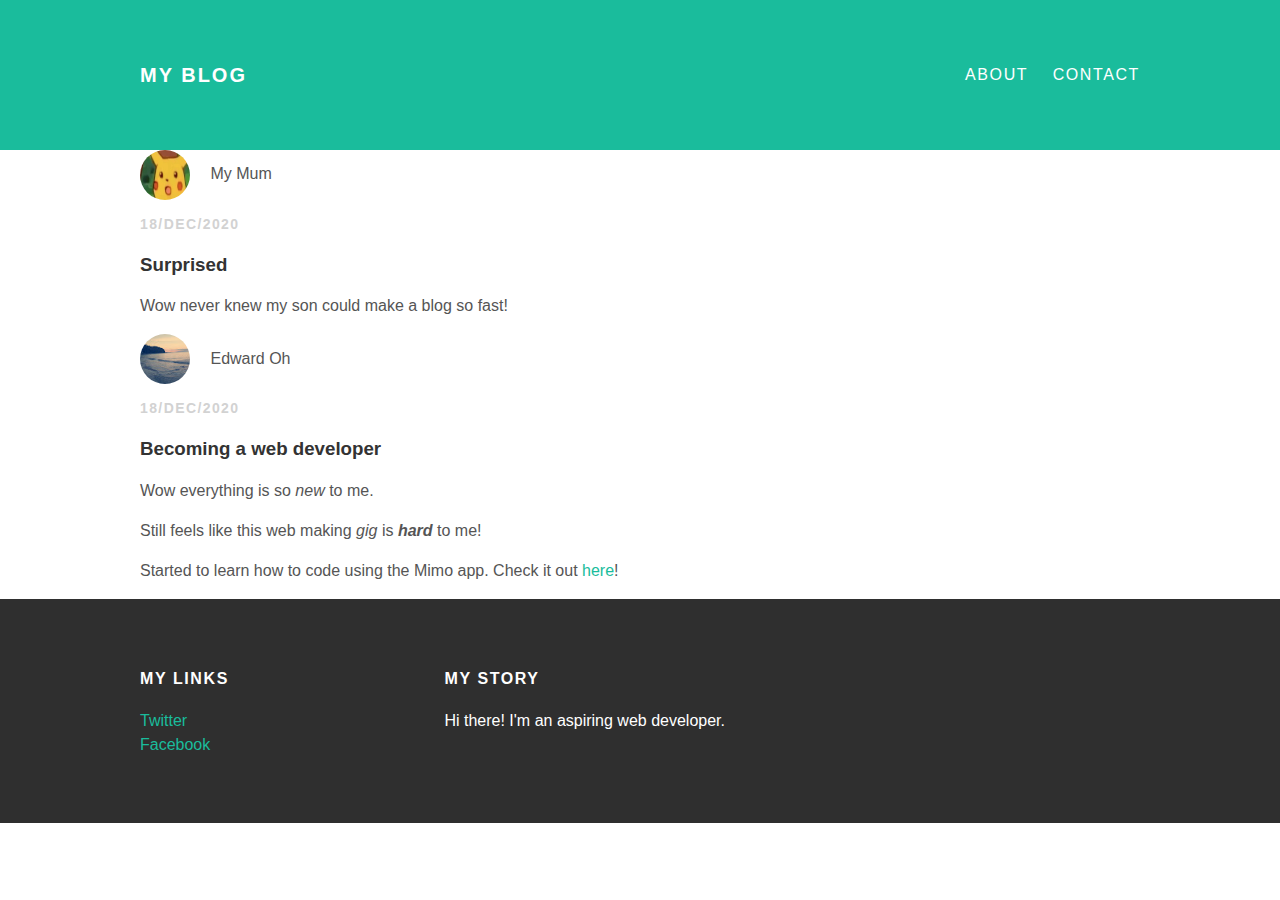
==== index.html @ d119c83f "Add files via upload" ====
<!DOCTYPE html>
<html>
  <head>
    <link rel="stylesheet" href="style.css">
    <title>My blog</title>
  </head>
  <body>
    <div id="header">
      <div class="container">
        <a id="header-title" href="index.html">My Blog</a>
        <ul id="header-nav">
        <li><a href="about.html">About</a></li>
        <li><a href="mailto:edcoding67@gmail.com">Contact</a></li>
        </ul>
      </div>
    </div>
    <div id="content">
      <div class="container">
        <div class="post-container">
          <div class="post-author">
            <img src="mum.jpg">
            <span>My Mum</span>
          </div>
          <p class="post-date">18/Dec/2020</p>
          <h3 class="post-title">Surprised</h3>
          <div class="post-content">
            <p>Wow never knew my son could make a blog so fast!</p>
          </div>
        </div>
      </div>
      <div class="container">
        <div class="post-container">
          <div class="post-author">
            <img src="me.jpg">
            <span>Edward Oh</span>
          </div>
          <p class="post-date">18/Dec/2020</p>
          <h3 class="post-title">Becoming a web developer</h3>
          <div class="post-content">
            <p>Wow everything is so <em>new</em> to me.</p>
            <p>Still feels like this web making <em>gig</em> is <strong><em>hard</em></strong> to me!</p>
            <p>Started to learn how to code using the Mimo app. Check it out <a href="https://getmimo.com/learn">here</a>!</p>
          </div>
        </div>
      </div>
    </div>
    <div id="footer">
      <div class="container">
        <div class="column">
          <h4>My Links</h4>
          <p>
            <a href="https://twitter.com/EdwardO11690963">Twitter</a>
            <br>
            <a href="https://facebook.com/edward.ohjanghun.7">Facebook</a>
          </p>
        </div>
        <div class="column">
          <h4>My Story</h4>
          <p>Hi there! I'm an aspiring web developer.</p>
        </div>
      </div>
    </div>
  </body>
</html>
---- style.css ----
@import "url(http://fonts.googleapis.com/css?family=Montserrat:400,700)";
body {
  color: #555;
  margin: 0;
  font-family: 'Montserrat',  sans-serif;
}
#header {
  background-color: #1abc9c;
  height: 150px;
  line-height: 150px;
}
#header a {
  color: white;
  text-decoration: none;
  text-transform: uppercase;
  letter-spacing: 0.1em;
}
#header a:hover {
  color: #222;
}
#header-title {
  display:block;
  float: left;
  font-size: 20px;
  font-weight: bold;
}
#header-nav {
  display:block;
  float: right;
  margin-top: 0;
}
#header-nav li {
  display: inline;
  padding-left: 20px;
}
.container {
  max-width: 1000px;
  margin: 0 auto;
}
#footer {
  background-color: #2f2f2f;
  padding: 50px 0;
}
.column {
  min-width: 300px;
  display: inline-block;
  vertical-align: top;
}
#footer h4 {
  color: white;
  text-transform: uppercase;
  letter-spacing: 0.1em;
}
#footer p {
  color: white;
}
a {
  color: #1abc9c;
  text-decoration: none;
}
a:hover {
  color: #F6A623;
}
.post, .about {
  max-width: 800px;
  margin: 0 auto;
  padding: 60px 0;
}
.post-author img {
  width: 50px;
  height: 50px;
  vertical-align: middle;
}
.post-author span {
  margin-left: 16px;
}
.post-date {
  color: #D2D2D2;
  font-size: 14px;
  font-weight: bold;
  text-transform: uppercase;
  letter-spacing: 0.1em;
}
h1, h2, h3, h4 {
  color: #333;
}
p {
  line-height: 1.5;
}
.about {
  text-align: center;
}
.post-author img, .about-author img {
  border-radius: 50%;
}
.post-container:nth-child(even) {
  background-color: #f2f2f2;
}
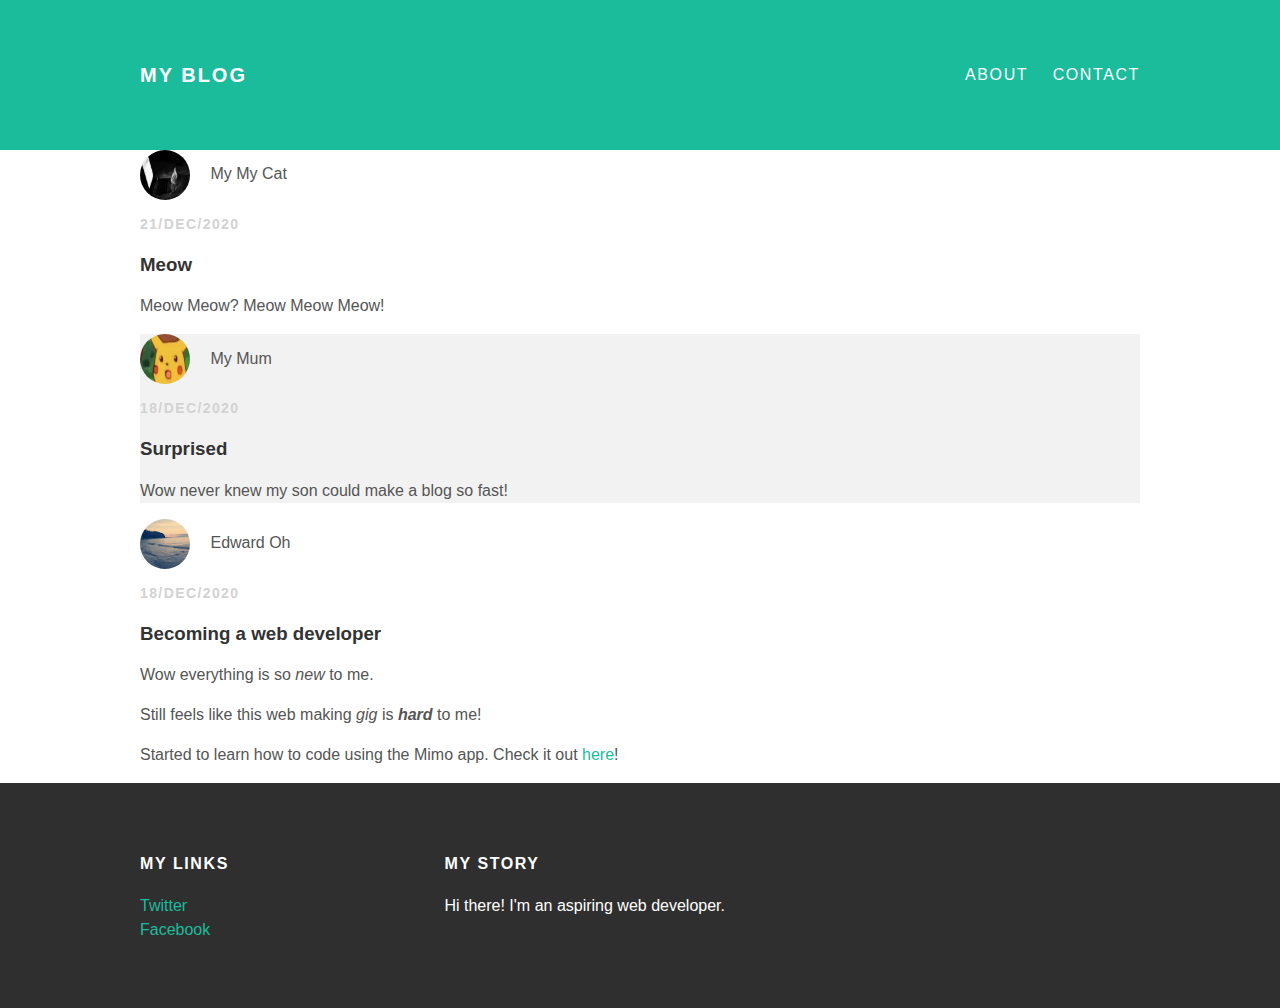
==== commit 0a2227f1: "Update index.html" ====
--- a/index.html
+++ b/index.html
@@ -16,6 +16,17 @@
     </div>
     <div id="content">
       <div class="container">
+         <div class="post-container">
+          <div class="post-author">
+            <img src="me.png">
+            <span>My My Cat</span>
+          </div>
+          <p class="post-date">21/Dec/2020</p>
+          <h3 class="post-title">Meow</h3>
+          <div class="post-content">
+            <p>Meow Meow? Meow Meow Meow!</p>
+          </div>
+        </div>
         <div class="post-container">
           <div class="post-author">
             <img src="mum.jpg">
@@ -26,7 +37,7 @@
           <div class="post-content">
             <p>Wow never knew my son could make a blog so fast!</p>
           </div>
-        </div>
+        </div><!--post-container section ends here -->
       </div>
       <div class="container">
         <div class="post-container">
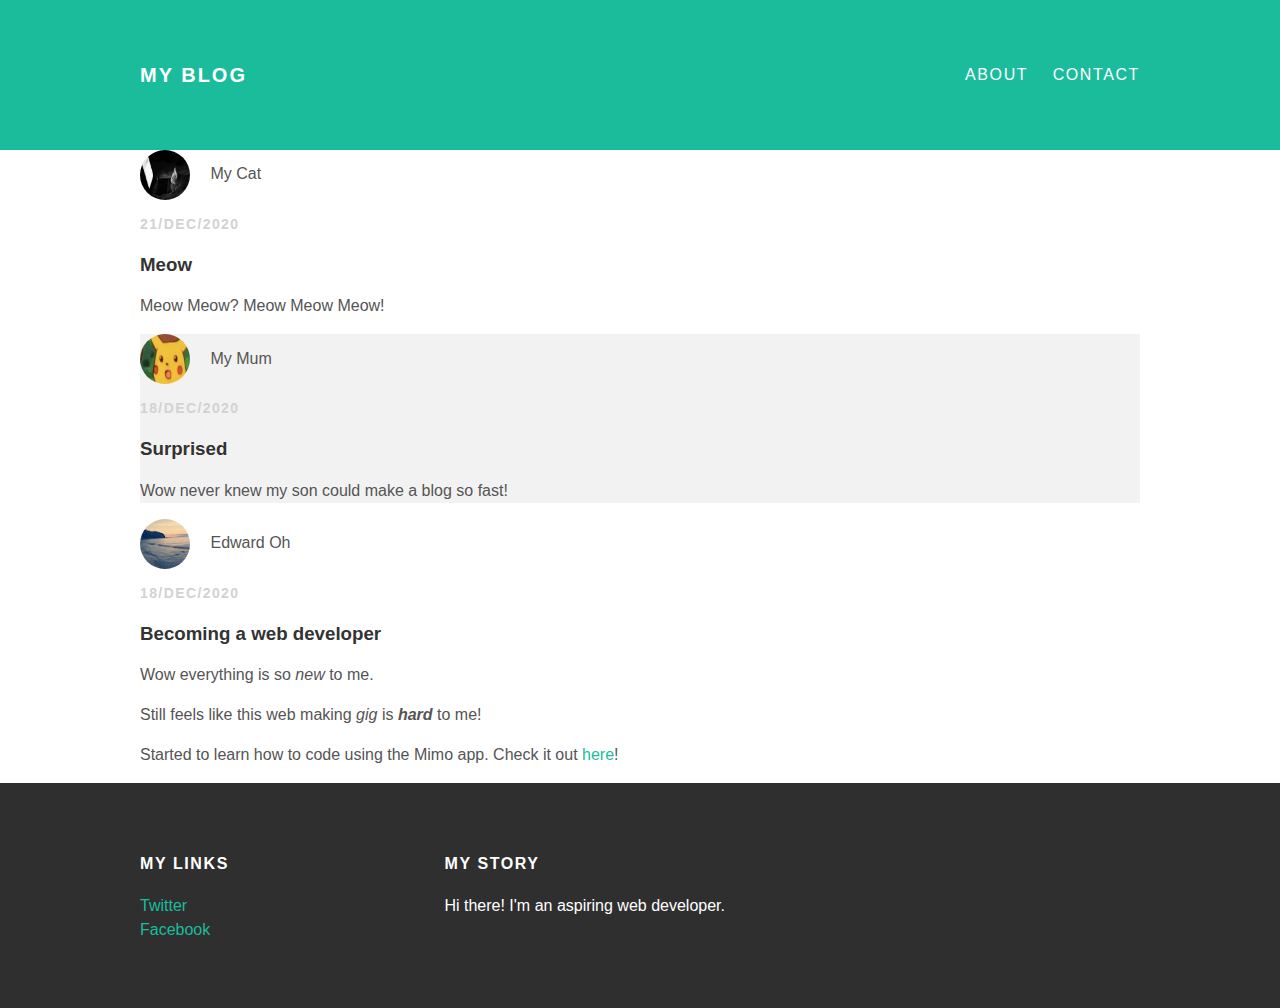
==== commit 6d3bc41f: "Update index.html" ====
--- a/index.html
+++ b/index.html
@@ -19,7 +19,7 @@
          <div class="post-container">
           <div class="post-author">
             <img src="me.png">
-            <span>My My Cat</span>
+            <span>My Cat</span>
           </div>
           <p class="post-date">21/Dec/2020</p>
           <h3 class="post-title">Meow</h3>
